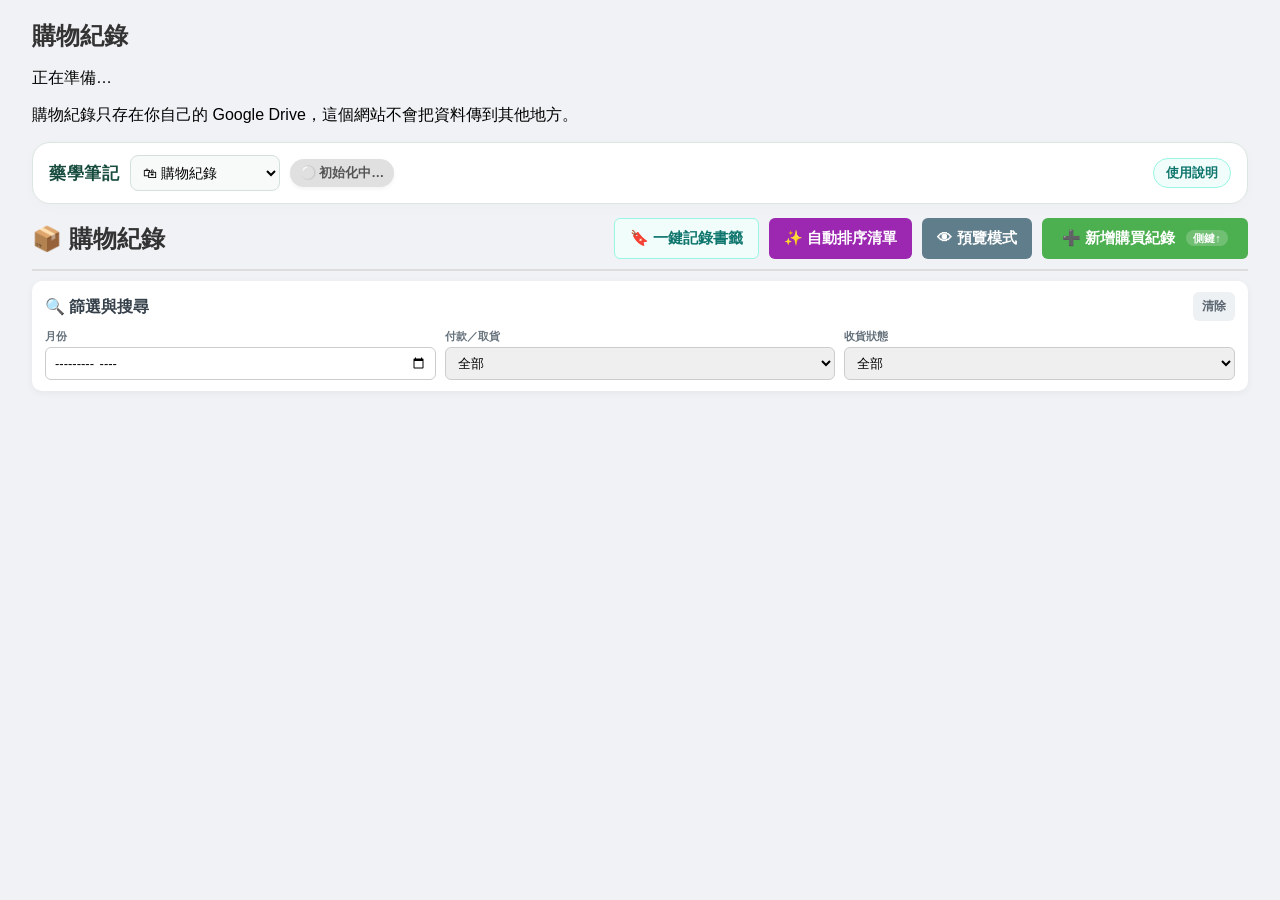
==== shopping.html @ 5e4217ab "Add 購物紀錄 (shopping records) to the site menu, 一鍵記錄 bookmark, notes/payment fields Co-Authored-By: Cl" ====
<!DOCTYPE html>
<html lang="zh-TW">
<head>
<meta charset="UTF-8">
<meta name="viewport" content="width=device-width, initial-scale=1">
<meta name="referrer" content="strict-origin-when-cross-origin">
<link rel="manifest" href="manifest.webmanifest">
<meta name="theme-color" content="#0f766e">
<link rel="icon" type="image/png" sizes="192x192" href="assets/icons/icon-192.png">
<link rel="apple-touch-icon" href="assets/icons/apple-touch-icon.png">
<meta name="apple-mobile-web-app-capable" content="yes">
<meta name="mobile-web-app-capable" content="yes">
<meta name="apple-mobile-web-app-title" content="藥學筆記">
<title>購物紀錄｜藥學筆記雲端</title>
<link rel="stylesheet" href="css/site.css?v=2026-11-27-pages-v29">
<link rel="stylesheet" href="css/shopping.css?v=2026-11-27-pages-v29">
</head>
<body>
<div id="site-gate" class="site-gate" role="dialog" aria-modal="true" aria-labelledby="site-gate-title">
  <div class="site-gate-card">
    <h1 id="site-gate-title">購物紀錄</h1>
    <p id="site-gate-text">正在準備…</p>
    <p id="site-gate-pending" class="site-gate-pending" hidden></p>
    <button id="site-gate-button" type="button" hidden>用 Google 登入</button>
    <p class="site-gate-note">購物紀錄只存在你自己的 Google Drive，這個網站不會把資料傳到其他地方。</p>
  </div>
</div>

<header class="shop-workspace">
  <label for="shop-book">藥學筆記</label>
  <select id="shop-book" aria-label="切換科目或購物紀錄"></select>
  <span id="syncStatus" class="sync-status" role="status">⚪ 初始化中…</span>
  <button type="button" id="shop-help" class="shop-pill">使用說明</button>
</header>

<div class="header-container">
  <h1>📦 購物紀錄</h1>
  <div class="header-actions">
    <button type="button" id="bookmarkBtn" class="btn-bookmark" title="在購物網站按一下就能記錄">🔖 一鍵記錄書籤</button>
    <button type="button" id="sortBtn" class="btn-sort">✨ 自動排序清單</button>
    <button type="button" id="previewModeBtn" class="btn-preview" aria-pressed="false">👁 預覽模式</button>
    <button type="button" id="navToAddBtn" class="btn-primary" title="快捷鍵：滑鼠側鍵上鍵">➕ 新增購買紀錄 <span class="button-shortcut">側鍵↑</span></button>
  </div>
</div>

<div id="shop-toast" class="shop-toast" role="status" hidden></div>

<div id="listView" class="view-section active">
  <div class="card filter-card">
    <div class="filter-heading">
      <h2>🔍 篩選與搜尋</h2>
      <button type="button" id="clearFiltersBtn" class="btn-filter-clear">清除</button>
    </div>
    <div class="filter-grid">
      <div class="form-group"><label for="filterMonth">月份</label><input type="month" id="filterMonth"></div>
      <div class="form-group">
        <label for="filterDelivery">付款／取貨</label>
        <select id="filterDelivery">
          <option value="all">全部</option><option value="補款">補款</option><option value="取貨付款">取貨付款</option><option value="純取貨">純取貨</option><option value="寄到家">寄到家</option><option value="集運倉">集運倉</option><option value="">待選擇</option>
        </select>
      </div>
      <div class="form-group">
        <label for="filterStatus">收貨狀態</label>
        <select id="filterStatus">
          <option value="all">全部</option><option value="active">未收貨</option><option value="completed">已收貨</option>
        </select>
      </div>
    </div>
  </div>
  <div id="itemList"></div>
</div>

<div id="formView" class="view-section">
  <div class="card">
    <h2 id="formTitle">➕ 新增購買紀錄</h2>
    <form id="addForm" autocomplete="off">
      <div class="form-group">
        <label>📸 商品圖片 (支援多圖貼上)：</label>
        <div class="image-paste-area">
          <div class="paste-hint">在這裡按 Ctrl+V 貼上截圖（可一次貼很多張）</div>
          <div id="imagePreviewContainer"><div class="preview-list" id="imagePreviewList"></div></div>
        </div>
      </div>
      <div class="form-group">
        <label for="itemUrl">購買連結：</label>
        <input type="url" id="itemUrl" inputmode="url">
      </div>
      <div class="form-group">
        <label for="itemName">東西名稱：</label>
        <input type="text" id="itemName" required>
      </div>
      <div class="form-group">
        <label>預計到貨月份：</label>
        <div class="month-entry-row">
          <div class="month-entry-part"><label for="itemYear">年份</label><input type="text" id="itemYear" inputmode="numeric" maxlength="4" spellcheck="false"></div>
          <div class="month-entry-part"><label for="itemMonthNumber">月份</label><input type="text" id="itemMonthNumber" inputmode="numeric" maxlength="2" spellcheck="false"></div>
        </div>
        <input type="hidden" id="itemMonth">
      </div>
      <div class="form-group">
        <label for="itemDelivery">取貨付款方式：</label>
        <div class="delivery-shortcuts"><kbd>1</kbd> 補款　 <kbd>2</kbd> 取貨付款　 <kbd>3</kbd> 純取貨　 <kbd>4</kbd> 寄到家　 <kbd>5</kbd> 集運倉</div>
        <select id="itemDelivery">
          <option value="" disabled>— 請選擇 —</option>
          <option value="補款">1｜🔴 補款</option><option value="取貨付款" selected>2｜🔴 取貨付款</option><option value="純取貨">3｜🟢 純取貨</option><option value="寄到家">4｜🟢 寄到家</option><option value="集運倉">5｜🟢 集運倉</option>
        </select>
      </div>
      <div class="form-group">
        <label for="itemAddress">📍 門市 / 地址：</label>
        <input type="text" id="itemAddress">
      </div>
      <div class="form-group">
        <label for="itemPrice">金額：</label>
        <div class="price-row">
          <input type="text" id="itemPrice" inputmode="decimal" spellcheck="false">
          <select id="itemCurrency" aria-label="幣別"><option value="TWD">台幣</option><option value="JPY">日幣</option><option value="CNY">人民幣</option></select>
        </div>
      </div>
      <div class="form-row-2">
        <div class="form-group">
          <label for="itemPaymentDate">補款日期：</label>
          <input type="date" id="itemPaymentDate">
        </div>
        <div class="form-group">
          <label for="itemBalance">尾款金額（和上面同幣別）：</label>
          <input type="text" id="itemBalance" inputmode="decimal" spellcheck="false">
        </div>
      </div>
      <div class="form-group">
        <label for="itemNote">備註：</label>
        <textarea id="itemNote" rows="3" placeholder="例如：什麼時候領貨、賣家說的事…（Ctrl+Enter 儲存）"></textarea>
      </div>
      <div class="form-actions">
        <button type="submit" id="submitBtn" class="btn-primary">儲存資料</button>
        <button type="button" id="cancelFormBtn" class="btn-secondary">🔙 取消</button>
      </div>
    </form>
  </div>
</div>

<div id="imageEditorModal" class="image-editor-modal" aria-hidden="true">
  <div class="image-editor-dialog" role="dialog" aria-modal="true" aria-labelledby="imageEditorTitle">
    <div class="image-editor-header">
      <h3 id="imageEditorTitle">調整圖片顯示位置</h3>
      <button type="button" id="editorCloseBtn" class="btn-modal-close" aria-label="關閉">×</button>
    </div>
    <div id="imageEditorFrame" class="image-editor-frame" title="按住並拖曳圖片">
      <img id="imageEditorImage" alt="待調整的商品圖片">
      <div class="editor-crosshair"></div>
    </div>
    <div class="zoom-row">
      <button type="button" id="zoomOutBtn" aria-label="縮小">−</button>
      <input type="range" id="imageZoomRange" min="0.35" max="3" step="0.01" value="1" aria-label="圖片縮放比例">
      <button type="button" id="zoomInBtn" aria-label="放大">＋</button>
      <span id="imageZoomValue" class="zoom-value">100%</span>
    </div>
    <div class="image-editor-actions">
      <button type="button" id="editorResetBtn" class="btn-editor-reset">↺ 恢復置中</button>
      <div class="editor-actions-right">
        <button type="button" id="editorCancelBtn" class="btn-editor-cancel">取消</button>
        <button type="button" id="editorApplyBtn" class="btn-editor-apply">套用調整</button>
      </div>
    </div>
  </div>
</div>

<div id="imageViewerModal" class="image-viewer-modal" aria-hidden="true">
  <button type="button" id="viewerCloseBtn" class="image-viewer-close" aria-label="關閉圖片">×</button>
  <div id="imageViewerLoading" class="image-viewer-loading" hidden>載入高清原圖中…</div>
  <img id="imageViewerImage" class="image-viewer-image" alt="原始高清商品圖片">
</div>

<div id="bookmarkDialog" class="shop-dialog" role="dialog" aria-modal="true" aria-labelledby="bookmarkTitle">
  <div class="shop-dialog-card">
    <div class="shop-dialog-head"><h3 id="bookmarkTitle">🔖 一鍵記錄書籤</h3><button type="button" class="btn-modal-close" data-close-dialog aria-label="關閉">×</button></div>
    <p>在購物網站的<b>訂單頁、歷史訂單或商品頁</b>按一下這個書籤，就會把商品記錄到這裡：名稱、金額、圖片和網址會自動填好。<b>就算讀不出商品，也一定會把網址存下來</b>，之後再自己補。</p>
    <ol class="bookmark-steps">
      <li>按 <kbd>Ctrl</kbd>+<kbd>Shift</kbd>+<kbd>B</kbd> 讓瀏覽器顯示「書籤列」（網址列下面那一排）。</li>
      <li>用滑鼠<b>按住</b>下面的綠色按鈕，拖到書籤列上再放開。</li>
      <li>完成！之後在購物網站按一下書籤列上的「🛍 記錄購物」。</li>
    </ol>
    <p class="bookmark-drag"><a id="bookmarkLink" class="bookmark-link" draggable="true">🛍 記錄購物</a></p>
    <p id="bookmarkError" class="bookmark-error"></p>
    <details class="bookmark-more">
      <summary>手機或拖不過去怎麼辦？</summary>
      <p>按「複製書籤網址」，在瀏覽器新增一個書籤，名稱打「記錄購物」，網址貼上剛剛複製的內容。手機 Chrome 要用時，在網址列打「記錄購物」再點那個書籤。</p>
      <button type="button" id="bookmarkCopy" class="shop-pill">複製書籤網址</button>
    </details>
  </div>
</div>

<div id="helpDialog" class="shop-dialog" role="dialog" aria-modal="true" aria-labelledby="helpTitle">
  <div class="shop-dialog-card">
    <div class="shop-dialog-head"><h3 id="helpTitle">購物紀錄使用說明</h3><button type="button" class="btn-modal-close" data-close-dialog aria-label="關閉">×</button></div>
    <p id="helpVersion" class="help-version"></p>
    <div id="helpBody">正在讀取…</div>
  </div>
</div>

<script src="js/config.js?v=2026-11-27-pages-v29"></script>
<script src="js/auth.js?v=2026-11-27-pages-v29"></script>
<script src="js/shopping.js?v=2026-11-27-pages-v29"></script>
</body>
</html>
---- css/shopping.css ----
/* 購物紀錄 page. Same look as the old 購物紀錄網站, with the notes site's top bar. */
body { font-family: 'Segoe UI', "Microsoft JhengHei", "PingFang TC", Tahoma, Geneva, Verdana, sans-serif; max-width: 95%; margin: 0 auto; padding: 20px; background-color: #f0f2f5; }
.site-gate-pending { margin: 4px 0 10px; padding: 8px 10px; border-radius: 10px; background: #f0fdfa; color: #0f766e; font-weight: 700; }
.site-gate-pending[hidden] { display: none; }

/* top bar shared with the notes (switch subject ⇄ 購物紀錄) */
.shop-workspace { display: flex; flex-wrap: wrap; align-items: center; gap: 10px; margin: 0 0 14px; padding: 12px 16px; background: #fff; color: #223640; border: 1px solid #dce6e1; border-radius: 18px; box-shadow: 0 3px 16px #24493a05; font-size: 14px; }
.shop-workspace > label { font-weight: 700; font-size: 17px; letter-spacing: .04em; color: #164b3d; }
.shop-workspace select { font: inherit; padding: 8px; max-width: 100%; background: #f7faf8; border: 1px solid #d4e1da; border-radius: 8px; }
.shop-pill { padding: 5px 12px; border: 1px solid #99f6e4; border-radius: 999px; background: #f0fdfa; color: #0f766e; font: inherit; font-size: 13px; font-weight: 700; cursor: pointer; white-space: nowrap; }
.shop-pill:hover { background: #ccfbf1; }
#shop-help { margin-left: auto; }

.header-container { display: flex; justify-content: space-between; align-items: center; margin-bottom: 10px; padding-bottom: 10px; border-bottom: 2px solid #ddd; flex-wrap: wrap; gap: 10px; }
h1 { color: #333; margin: 0; font-size: 24px; display: flex; align-items: center; gap: 10px; }
.sync-status { font-size: 13px; padding: 5px 10px; border-radius: 20px; font-weight: bold; background-color: #e0e0e0; color: #555; display: inline-flex; align-items: center; gap: 5px; box-shadow: 0 2px 4px rgba(0,0,0,0.05); transition: all 0.3s; }
.sync-status.synced { background-color: #e8f5e9; color: #2e7d32; }
.sync-status.syncing { background-color: #fff3e0; color: #ef6c00; animation: pulse 1.5s infinite; }
.sync-status.error { background-color: #ffebee; color: #c62828; }
@keyframes pulse { 0% { opacity: 0.6; } 50% { opacity: 1; } 100% { opacity: 0.6; } }
.header-actions { display: flex; gap: 10px; flex-wrap: wrap; }
body.form-open .header-actions { display: none; }
.button-shortcut { margin-left: 7px; padding: 2px 7px; border-radius: 999px; background: rgba(255,255,255,.2); font-size: 11px; font-weight: 800; letter-spacing: .2px; vertical-align: 1px; }
.delivery-shortcuts kbd, .bookmark-steps kbd { display: inline-block; min-width: 22px; padding: 1px 6px; border: 1px solid #c8d0d7; border-bottom-width: 2px; border-radius: 5px; background: white; color: #34434f; font: 800 11px/1.45 inherit; text-align: center; box-shadow: 0 1px 0 rgba(0,0,0,.05); }
.delivery-shortcuts { margin: 6px 0 8px; padding: 8px 10px; border-radius: 7px; background: #fff8e8; color: #6d5423; font-size: 12px; line-height: 1.75; }
.quick-flow-active { box-shadow: 0 0 0 3px rgba(33,150,243,.14); border-color: #5a9dd6 !important; }
.view-section { display: none; }
.view-section.active { display: block; }
.card { background: white; padding: 20px; border-radius: 10px; box-shadow: 0 2px 8px rgba(0,0,0,0.05); margin-bottom: 20px; }
button { border: none; border-radius: 6px; cursor: pointer; font-size: 15px; font-weight: bold; transition: all 0.2s; font-family: inherit; }
.btn-primary { background-color: #4CAF50; color: white; padding: 10px 20px; }
.btn-secondary { background-color: #6c757d; color: white; padding: 10px 20px; }
.btn-sort { background-color: #9C27B0; color: white; padding: 10px 15px; }
.btn-preview { background-color: #607d8b; color: white; padding: 10px 15px; }
.btn-preview.is-active { background-color: #37474f; }
.btn-bookmark { background-color: #f0fdfa; color: #0f766e; padding: 10px 15px; border: 1px solid #99f6e4; }
.btn-bookmark:hover { background-color: #ccfbf1; }
.empty-state { grid-column: 1 / -1; padding: 40px 10px; text-align: center; color: #7a858f; }

.filter-card { padding: 11px 13px; margin-bottom: 14px; }
.filter-heading { display: flex; align-items: center; justify-content: space-between; gap: 10px; margin-bottom: 8px; }
.filter-heading h2 { margin: 0; font-size: 16px; line-height: 1.2; color: #35404a; }
.filter-grid { display: grid; grid-template-columns: repeat(3, minmax(135px, 1fr)); gap: 9px; align-items: end; }
.filter-card .form-group { margin: 0; }
.filter-card .form-group label { margin-bottom: 3px; font-size: 11px; color: #66727c; }
.filter-card .form-group input, .filter-card .form-group select { padding: 7px 8px; border-radius: 6px; font-size: 13px; }
.btn-filter-clear { flex: 0 0 auto; padding: 6px 9px; background: #eef1f4; color: #5b6670; font-size: 12px; }
.btn-filter-clear:hover { background: #e0e5e9; }
@media (max-width: 760px) { .filter-grid { grid-template-columns: 1fr 1fr; } .filter-grid .form-group:last-child { grid-column: 1 / -1; } }
@media (max-width: 460px) { .filter-grid { grid-template-columns: 1fr; } .filter-grid .form-group:last-child { grid-column: auto; } }

body.form-open { padding-top: 8px; }
#formView .card { padding: 10px 18px 18px; margin-top: 0; }
#formView #formTitle { margin: 4px 0 10px; font-size: 17px; color: #35404a; }
body.preview-mode .item-card { cursor: default; }
body.preview-mode .card-actions, body.preview-mode .btn-sort, body.preview-mode #navToAddBtn, body.preview-mode .btn-bookmark { display: none !important; }

.btn-complete, .btn-uncomplete { display: inline; min-height: 0; padding: 2px 0; border: 0; border-radius: 0; background: transparent; box-shadow: none; font-size: 13px; line-height: 1.25; white-space: nowrap; }
.btn-complete { color: #397052; }
.btn-uncomplete { color: #68737d; }
.btn-complete:hover, .btn-uncomplete:hover { background: transparent; text-decoration: underline; }
.btn-complete:focus-visible, .btn-uncomplete:focus-visible { outline: 2px solid currentColor; outline-offset: 3px; }

.form-group { margin-bottom: 15px; }
.form-group label { display: block; margin-bottom: 5px; font-weight: bold; color: #555; }
.form-group input, .form-group select, .form-group textarea { width: 100%; padding: 10px; box-sizing: border-box; border: 1px solid #ccc; border-radius: 6px; font-size: 14px; font-family: inherit; }
.form-group textarea { resize: vertical; line-height: 1.6; }
.form-row-2 { display: grid; grid-template-columns: 1fr 1fr; gap: 10px; }
@media (max-width: 520px) { .form-row-2 { grid-template-columns: 1fr; gap: 0; } }
.price-row { display: grid; grid-template-columns: minmax(0, 1fr) 110px; gap: 8px; }
.form-actions { display: flex; gap: 10px; flex-wrap: wrap; }
.month-entry-row { display: grid; grid-template-columns: minmax(0, 1fr) minmax(0, 1fr); gap: 10px; }
.month-entry-part label { margin-bottom: 4px; font-size: 12px; font-weight: 700; color: #697680; }
.image-paste-area { border: 2px dashed #2196F3; background-color: #e3f2fd; border-radius: 8px; padding: 12px 15px; text-align: center; margin-bottom: 10px; }
.paste-hint { color: #49708f; font-size: 13px; }
#imagePreviewContainer { display: none; margin-top: 8px; }
.preview-list { display: flex; gap: 12px; overflow-x: auto; padding: 4px 3px 12px; align-items: stretch; }
.preview-item { position: relative; flex: 0 0 184px; padding: 7px; border-radius: 9px; background: white; border: 1px solid #c9d9e7; box-shadow: 0 2px 5px rgba(0,0,0,0.06); cursor: grab; user-select: none; transition: opacity .2s, background .2s, border-color .2s; }
.preview-item:active { cursor: grabbing; }
.preview-item.dragging { opacity: 0.42; }
.preview-item.drag-over { border: 2px dashed #356859; transform: translateY(-2px); }
.preview-item.is-hidden { background: #f5f6f7; border-style: dashed; border-color: #b8c0c7; opacity: .72; }
.preview-thumb-window { width: 170px; height: 110px; overflow: hidden; border-radius: 7px; background: #eef1f4; position: relative; cursor: zoom-in; }
.preview-item.is-hidden .preview-thumb-window::after { content: '不顯示於商品卡片'; position: absolute; inset: auto 6px 6px; z-index: 3; padding: 4px 6px; border-radius: 5px; background: rgba(48,55,61,.78); color: white; font-size: 11px; font-weight: 800; text-align: center; }
.preview-thumb-window img { width: 100%; height: 100%; object-fit: contain; display: block; object-position: var(--image-x, 50%) var(--image-y, 50%); transform: scale(var(--image-zoom, 1)); transform-origin: var(--image-x, 50%) var(--image-y, 50%); pointer-events: none; }
.preview-number { position: absolute; left: 6px; top: 6px; z-index: 2; padding: 2px 7px; border-radius: 12px; background: rgba(0,0,0,0.68); color: white; font-size: 11px; font-weight: 800; }
.preview-item-actions { display: grid; grid-template-columns: 1fr 1fr; gap: 5px; margin-top: 7px; }
.btn-image-visibility { grid-column: 1 / -1; padding: 7px 8px; font-size: 12px; border-radius: 6px; }
.btn-image-visibility.is-visible { color: #2f6650; background: #e4f2eb; }
.btn-image-visibility.is-hidden { color: #626d76; background: #e9ecef; }
.btn-image-adjust, .btn-image-download { padding: 6px 7px; font-size: 12px; border-radius: 6px; }
.btn-image-adjust { color: #245b84; background: #e3f2fd; }
.btn-image-download { color: #356859; background: #e8f3ee; }
.btn-remove-img { position: absolute; top: -7px; right: -7px; z-index: 4; background: #f44336; color: white; border: 2px solid white; border-radius: 50%; width: 25px; height: 25px; padding: 0; font-size: 12px; cursor: pointer; font-weight: bold; }

.image-viewer-modal { position: fixed; inset: 0; z-index: 10020; display: none; align-items: center; justify-content: center; padding: 18px; background: rgba(10, 15, 20, 0.9); }
.image-viewer-modal.open { display: flex; }
.image-viewer-image { display: block; max-width: 96vw; max-height: 92vh; width: auto; height: auto; object-fit: contain; border-radius: 6px; box-shadow: 0 12px 38px rgba(0,0,0,.42); background: white; }
.image-viewer-loading { position: absolute; left: 50%; top: 50%; transform: translate(-50%, -50%); color: white; font-size: 15px; font-weight: 800; padding: 9px 13px; border-radius: 8px; background: rgba(0,0,0,.55); }
.image-viewer-loading[hidden] { display: none; }
.image-viewer-close { position: fixed; top: 16px; right: 18px; z-index: 10021; width: 42px; height: 42px; padding: 0; border-radius: 50%; background: rgba(255,255,255,.92); color: #263238; font-size: 28px; line-height: 1; box-shadow: 0 3px 12px rgba(0,0,0,.25); }
body.modal-open { overflow: hidden; }
.image-editor-modal { position: fixed; inset: 0; z-index: 9999; display: none; align-items: center; justify-content: center; padding: 18px; background: rgba(20, 28, 36, 0.68); }
.image-editor-modal.open { display: flex; }
.image-editor-dialog { width: min(680px, 96vw); max-height: 94vh; overflow-y: auto; background: white; border-radius: 14px; box-shadow: 0 20px 60px rgba(0,0,0,0.28); padding: 18px; box-sizing: border-box; }
.image-editor-header { display: flex; justify-content: space-between; align-items: center; gap: 12px; margin-bottom: 12px; }
.image-editor-header h3 { margin: 0; color: #29323a; font-size: 20px; }
.btn-modal-close { width: 34px; height: 34px; border-radius: 50%; padding: 0; background: #eef1f4; color: #4f5962; font-size: 20px; flex: 0 0 auto; }
.image-editor-frame { position: relative; width: 100%; aspect-ratio: 16 / 9; overflow: hidden; border-radius: 10px; background: #e7eaed; cursor: grab; touch-action: none; box-shadow: inset 0 0 0 1px #ccd2d8; }
.image-editor-frame.dragging { cursor: grabbing; }
.image-editor-frame img { width: 100%; height: 100%; object-fit: contain; display: block; object-position: var(--image-x, 50%) var(--image-y, 50%); transform: scale(var(--image-zoom, 1)); transform-origin: var(--image-x, 50%) var(--image-y, 50%); pointer-events: none; user-select: none; }
.editor-crosshair { position: absolute; inset: 0; pointer-events: none; background: linear-gradient(to right, transparent calc(50% - .5px), rgba(255,255,255,.48) 50%, transparent calc(50% + .5px)), linear-gradient(to bottom, transparent calc(50% - .5px), rgba(255,255,255,.48) 50%, transparent calc(50% + .5px)); opacity: .45; }
.zoom-row { display: grid; grid-template-columns: 38px minmax(120px, 1fr) 38px 58px; gap: 8px; align-items: center; margin-top: 12px; }
.zoom-row button { height: 36px; padding: 0; background: #eef1f4; color: #35424d; font-size: 20px; }
.zoom-row input[type='range'] { width: 100%; }
.zoom-value { text-align: right; color: #53606c; font-size: 13px; font-weight: 800; }
.image-editor-actions { display: flex; justify-content: space-between; gap: 9px; flex-wrap: wrap; margin-top: 16px; }
.editor-actions-right { display: flex; gap: 9px; }
.btn-editor-reset { padding: 9px 13px; color: #56626e; background: #eef1f4; }
.btn-editor-cancel { padding: 9px 13px; color: #4f5962; background: #e6eaee; }
.btn-editor-apply { padding: 9px 16px; color: white; background: #356859; }
@media (max-width: 520px) {
    .image-editor-dialog { padding: 13px; }
    .zoom-row { grid-template-columns: 36px 1fr 36px; }
    .zoom-value { grid-column: 1 / -1; text-align: center; }
    .image-editor-actions, .editor-actions-right { width: 100%; }
    .editor-actions-right button { flex: 1; }
}

#itemList { display: grid; grid-template-columns: repeat(6, 1fr); gap: 15px; }
@media (max-width: 1400px) { #itemList { grid-template-columns: repeat(4, 1fr); } }
@media (max-width: 1000px) { #itemList { grid-template-columns: repeat(3, 1fr); } }
@media (max-width: 768px) { #itemList { grid-template-columns: repeat(2, 1fr); } }
@media (max-width: 480px) { #itemList { grid-template-columns: repeat(1, 1fr); } body { padding: 12px; } }
.month-header { grid-column: 1 / -1; display: flex; justify-content: space-between; align-items: baseline; gap: 12px; color: #333b44; background: transparent; padding: 12px 3px 8px; border-bottom: 1px solid #d9dde2; font-size: 18px; font-weight: 850; margin-top: 14px; margin-bottom: 5px; }
.month-header small { font-size: 12px; font-weight: normal; }
.month-header.pinned { color: #785225; border-bottom-color: #e7cfab; }
.month-header.archive { color: #66707a; }
.item-card { background: white; border-radius: 12px; box-shadow: 0 4px 10px rgba(0,0,0,0.08); overflow: hidden; display: flex; flex-direction: column; position: relative; cursor: default; transition: box-shadow 0.2s, opacity 0.2s, transform 0.2s; height: 100%; }
.item-card.just-updated { animation: justUpdated 1.5s ease; }
@keyframes justUpdated { 0%, 100% { box-shadow: 0 4px 10px rgba(0,0,0,0.08); } 35% { box-shadow: 0 0 0 3px rgba(76, 175, 80, 0.28), 0 7px 18px rgba(0,0,0,0.12); } }
.item-card.right-dragging { opacity: 0.72; box-shadow: 0 0 0 3px rgba(57, 112, 82, 0.24), 0 8px 20px rgba(0,0,0,0.14); }
.item-card.right-drag-over { box-shadow: inset 0 0 0 3px rgba(57, 112, 82, 0.6), 0 6px 16px rgba(0,0,0,0.12); transform: translateY(-2px); }
body.right-drag-active, body.right-drag-active * { cursor: grabbing !important; user-select: none !important; }
.item-card.is-completed { opacity: 0.65; filter: grayscale(0.3); border: 1px solid #ddd; }
.item-card.is-completed:hover { opacity: 1; filter: grayscale(0); }
.image-gallery-container { position: relative; width: 100%; aspect-ratio: 3 / 2; background-color: #fff; overflow: hidden; flex: 0 0 auto; }
.image-gallery { width: 100%; height: 100%; gap: 0; overflow: hidden; background: #fff; }
.gallery-frame { position: relative; min-width: 0; min-height: 0; overflow: hidden; background: #fff; }
.image-gallery.gallery-1 { display: grid; grid-template-columns: 1fr; grid-template-rows: 1fr; }
.image-gallery.gallery-2 { display: grid; grid-template-columns: repeat(2, minmax(0, 1fr)); grid-template-rows: 1fr; }
.image-gallery.gallery-3 { display: grid; grid-template-columns: minmax(0, 3fr) minmax(0, 2fr); grid-template-rows: repeat(2, minmax(0, 1fr)); }
.image-gallery.gallery-3 .gallery-frame:nth-child(1) { grid-column: 1; grid-row: 1 / 3; }
.image-gallery.gallery-3 .gallery-frame:nth-child(2) { grid-column: 2; grid-row: 1; }
.image-gallery.gallery-3 .gallery-frame:nth-child(3) { grid-column: 2; grid-row: 2; }
.image-gallery.gallery-4 { display: grid; grid-template-columns: repeat(2, minmax(0, 1fr)); grid-template-rows: repeat(2, minmax(0, 1fr)); }
.image-gallery.gallery-more { display: flex; overflow-x: auto; scroll-snap-type: x mandatory; scrollbar-width: none; }
.image-gallery.gallery-more::-webkit-scrollbar { display: none; }
.image-gallery.gallery-more .gallery-frame { flex: 0 0 calc(50% - 1px); width: calc(50% - 1px); height: 100%; scroll-snap-align: start; }
.gallery-frame img { width: 100%; height: 100%; object-fit: contain; display: block; object-position: var(--image-x, 50%) var(--image-y, 50%); transform: scale(var(--image-zoom, 1)); transform-origin: var(--image-x, 50%) var(--image-y, 50%); }
.item-details { padding: 12px; flex-grow: 1; display: flex; flex-direction: column; }
.item-title { font-size: 16px; font-weight: 900; color: #222; margin: 0 0 10px 0; line-height: 1.35; height: 5.4em; display: -webkit-box; -webkit-line-clamp: 4; -webkit-box-orient: vertical; overflow: hidden; overflow-wrap: anywhere; }
.delivery-badge { display: block; text-align: center; padding: 8px; border-radius: 6px; font-size: 16px; font-weight: 900; color: white; margin: 5px 0 0 0; }
.bg-balance { background-color: #D32F2F; } .bg-pickup-pay { background-color: #F57C00; } .bg-pickup-only { background-color: #388E3C; } .bg-home { background-color: #4CAF50; } .bg-warehouse { background-color: #00897B; } .bg-unknown { background-color: #9e9e9e; font-size: 14px; }
.item-info-stack { margin-top: 12px; display: flex; flex-direction: column; gap: 8px; }
.address-badge { font-size: 13px; font-weight: bold; color: #0d47a1; background-color: #e3f2fd; padding: 6px 8px; border-radius: 6px; margin: 0; white-space: nowrap; overflow: hidden; text-overflow: ellipsis; }
.item-meta { color: #555; font-size: 13px; margin: 0; font-weight: 500; white-space: nowrap; overflow: hidden; text-overflow: ellipsis; }
.item-payment { color: #8a4b0f; }
.item-note { margin: 0; color: #5b6670; font-size: 12.5px; line-height: 1.45; display: -webkit-box; -webkit-line-clamp: 2; -webkit-box-orient: vertical; overflow: hidden; overflow-wrap: anywhere; white-space: pre-line; }
.item-link { display: block; margin: 0; color: #2196F3; text-decoration: none; font-size: 13px; font-weight: bold; white-space: nowrap; overflow: hidden; text-overflow: ellipsis; }
.item-link:hover { text-decoration: underline; color: #0b7dda; }
.no-link { color: #aaa; font-size: 13px; margin: 0; white-space: nowrap; overflow: hidden; text-overflow: ellipsis; }
.card-actions { display: flex; justify-content: space-between; align-items: center; padding: 10px 12px; background-color: white; border-top: 1px solid #eee; }
.action-group-right { display: flex; gap: 10px; }
.btn-delete { background-color: transparent; color: #666; font-weight: 900; font-size: 13px; padding: 2px; }
.btn-delete:hover { color: #f44336; text-decoration: underline; }

/* message after the bookmark sent something */
.shop-toast { position: fixed; left: 50%; bottom: 24px; transform: translateX(-50%); z-index: 10030; max-width: min(640px, calc(100vw - 32px)); padding: 11px 16px; border-radius: 12px; background: #134e4a; color: #fff; box-shadow: 0 10px 28px rgba(0,0,0,.25); font-size: 14px; line-height: 1.5; }
.shop-toast[hidden] { display: none; }

/* dialogs: bookmark and help */
.shop-dialog { position: fixed; inset: 0; z-index: 10010; display: none; align-items: center; justify-content: center; padding: 18px; background: rgba(20, 28, 36, .55); }
.shop-dialog.open { display: flex; }
.shop-dialog-card { width: min(560px, 96vw); max-height: 92vh; overflow-y: auto; box-sizing: border-box; padding: 18px 20px; border-radius: 16px; background: #fff; color: #2c3a40; box-shadow: 0 20px 60px rgba(0,0,0,.28); line-height: 1.7; font-size: 14.5px; }
.shop-dialog-head { display: flex; justify-content: space-between; align-items: center; gap: 10px; }
.shop-dialog-head h3 { margin: 0; color: #0f766e; font-size: 19px; }
.bookmark-steps { padding-left: 22px; }
.bookmark-drag { text-align: center; margin: 14px 0; }
.bookmark-link { display: inline-block; padding: 10px 22px; border-radius: 999px; background: #0f766e; color: #fff; font-weight: 800; font-size: 16px; text-decoration: none; cursor: grab; box-shadow: 0 4px 14px rgba(15,118,110,.3); }
.bookmark-error { color: #c62828; margin: 0; }
.bookmark-more summary { cursor: pointer; color: #526b73; }
.help-version { margin: 4px 0 8px; color: #658078; font-size: 13px; }
.help-table { width: 100%; border-collapse: collapse; font-size: 13.5px; }
.help-table th, .help-table td { padding: 7px 8px; border-bottom: 1px solid #edf2f0; text-align: left; vertical-align: top; }
.help-table th { width: 32%; color: #164b3d; white-space: nowrap; }
.help-faq { margin-top: 8px; padding: 8px 10px; border-radius: 10px; background: #f7faf8; }
.help-faq summary { cursor: pointer; font-weight: 700; color: #164b3d; }
.help-faq p { margin: 6px 0 0; }
.help-more { color: #658078; font-size: 13px; }
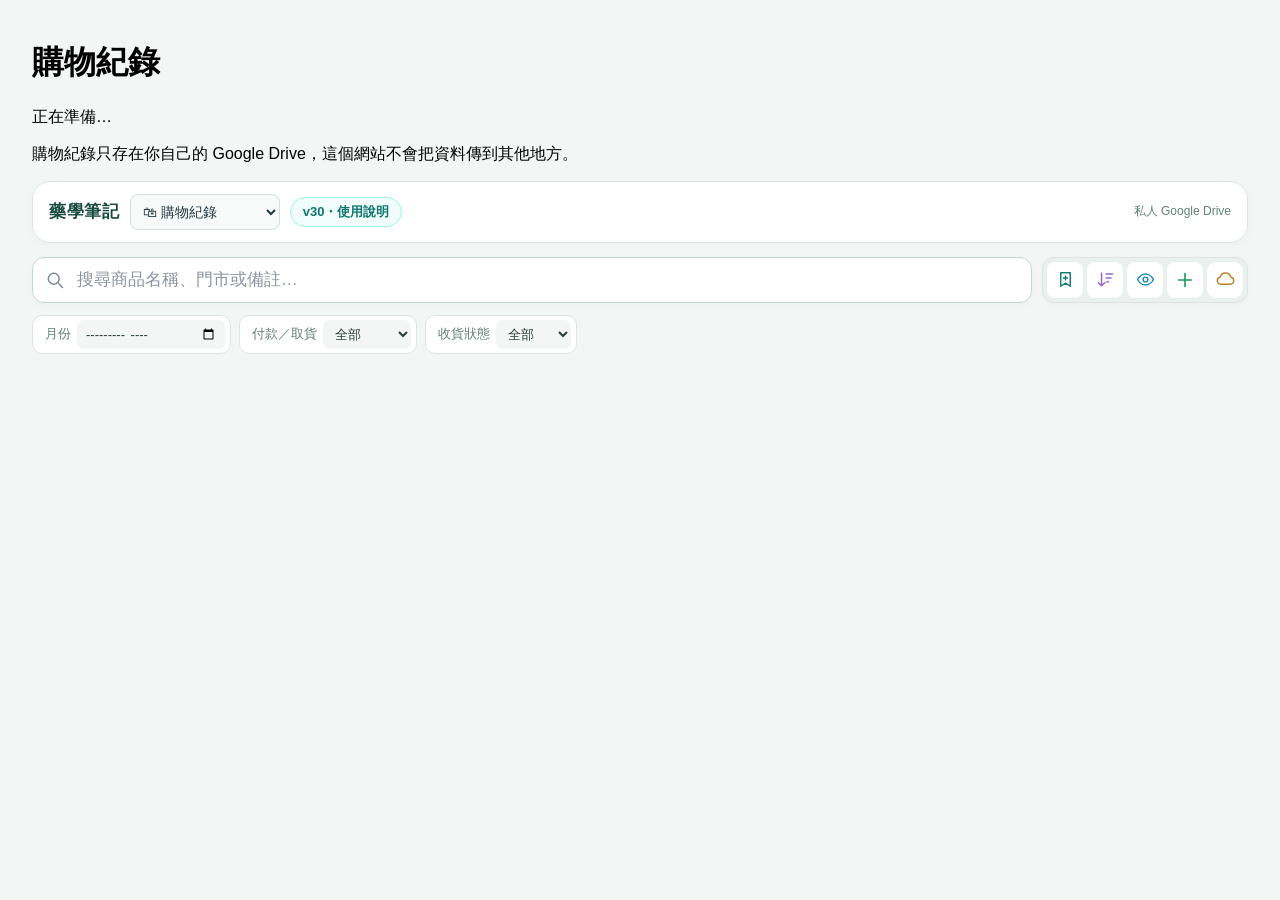
==== commit 09ae9355: "購物紀錄: notes-style top bar (search, icon toolbar, slim filters) Co-Authored-By: Claude Opus 5.5 <nore" ====
--- a/shopping.html
+++ b/shopping.html
@@ -12,8 +12,8 @@
 <meta name="mobile-web-app-capable" content="yes">
 <meta name="apple-mobile-web-app-title" content="藥學筆記">
 <title>購物紀錄｜藥學筆記雲端</title>
-<link rel="stylesheet" href="css/site.css?v=2026-11-27-pages-v29">
-<link rel="stylesheet" href="css/shopping.css?v=2026-11-27-pages-v29">
+<link rel="stylesheet" href="css/site.css?v=2026-11-27-pages-v30">
+<link rel="stylesheet" href="css/shopping.css?v=2026-11-27-pages-v30">
 </head>
 <body>
 <div id="site-gate" class="site-gate" role="dialog" aria-modal="true" aria-labelledby="site-gate-title">
@@ -29,44 +29,42 @@
 <header class="shop-workspace">
   <label for="shop-book">藥學筆記</label>
   <select id="shop-book" aria-label="切換科目或購物紀錄"></select>
-  <span id="syncStatus" class="sync-status" role="status">⚪ 初始化中…</span>
-  <button type="button" id="shop-help" class="shop-pill">使用說明</button>
+  <button type="button" id="shop-help" class="shop-pill" title="版本、功能與快捷鍵、Q&amp;A">使用說明</button>
+  <span class="shop-private">私人 Google Drive</span>
 </header>
 
-<div class="header-container">
-  <h1>📦 購物紀錄</h1>
-  <div class="header-actions">
-    <button type="button" id="bookmarkBtn" class="btn-bookmark" title="在購物網站按一下就能記錄">🔖 一鍵記錄書籤</button>
-    <button type="button" id="sortBtn" class="btn-sort">✨ 自動排序清單</button>
-    <button type="button" id="previewModeBtn" class="btn-preview" aria-pressed="false">👁 預覽模式</button>
-    <button type="button" id="navToAddBtn" class="btn-primary" title="快捷鍵：滑鼠側鍵上鍵">➕ 新增購買紀錄 <span class="button-shortcut">側鍵↑</span></button>
-  </div>
+<div class="shop-topbar">
+  <div class="shop-search">
+    <svg viewBox="0 0 24 24" fill="none" stroke="currentColor" stroke-width="1.8" stroke-linecap="round" stroke-linejoin="round" aria-hidden="true" focusable="false"><circle cx="10.5" cy="10.5" r="6.5"/><path d="m16 16 5 5"/></svg>
+    <input type="search" id="searchInput" placeholder="搜尋商品名稱、門市或備註…" aria-label="搜尋商品名稱、門市、網址或備註" autocomplete="off" spellcheck="false">
+  </div>
+  <div class="shop-toolbar" role="group" aria-label="購物紀錄功能">
+    <button type="button" id="bookmarkBtn" class="shop-tool" data-tool-short="書籤" data-tool-label="一鍵記錄書籤" data-tool-detail="在購物網站按一下就能記錄" aria-label="一鍵記錄書籤"><svg viewBox="0 0 24 24" fill="none" stroke="currentColor" stroke-width="1.8" stroke-linecap="round" stroke-linejoin="round" aria-hidden="true" focusable="false"><path d="M6 3.5h12v17l-6-4-6 4v-17Z"/><path d="M12 7.5v5M9.5 10h5"/></svg></button>
+    <button type="button" id="sortBtn" class="shop-tool" data-tool-short="排序" data-tool-label="自動排序清單" data-tool-detail="依到貨月份和付款方式排好" aria-label="自動排序清單"><svg viewBox="0 0 24 24" fill="none" stroke="currentColor" stroke-width="1.8" stroke-linecap="round" stroke-linejoin="round" aria-hidden="true" focusable="false"><path d="M3 16l4 4 4-4M7 20V4M13 5h8M13 10h6M13 15h3"/></svg></button>
+    <button type="button" id="previewModeBtn" class="shop-tool" data-tool-short="預覽" data-tool-label="預覽模式" data-tool-detail="只看不改，隱藏卡片上的操作" aria-label="預覽模式" aria-pressed="false"><svg viewBox="0 0 24 24" fill="none" stroke="currentColor" stroke-width="1.8" stroke-linecap="round" stroke-linejoin="round" aria-hidden="true" focusable="false"><path d="M2 12s3.5-7 10-7 10 7 10 7-3.5 7-10 7S2 12 2 12Z"/><circle cx="12" cy="12" r="3"/></svg></button>
+    <button type="button" id="navToAddBtn" class="shop-tool" data-tool-short="新增" data-tool-label="新增購買紀錄" data-tool-detail="快捷鍵：滑鼠側鍵上鍵" aria-label="新增購買紀錄"><svg viewBox="0 0 24 24" fill="none" stroke="currentColor" stroke-width="1.8" stroke-linecap="round" stroke-linejoin="round" aria-hidden="true" focusable="false"><path d="M12 5v14M5 12h14"/></svg></button>
+    <button type="button" id="syncStatus" class="shop-tool" data-tool-short="同步" data-tool-label="雲端同步" data-tool-detail="初始化中…" data-sync-state="syncing" aria-label="雲端同步"><svg viewBox="0 0 24 24" fill="none" stroke="currentColor" stroke-width="1.8" stroke-linecap="round" stroke-linejoin="round" aria-hidden="true" focusable="false"><path d="M6 18a4.5 4.5 0 0 1-.8-8.9 7 7 0 0 1 13.6 0A4.5 4.5 0 0 1 18 18H6Z"/></svg><span id="syncText" class="sr-only" role="status" aria-live="polite">⚪ 初始化中…</span></button>
+  </div>
+</div>
+
+<div class="shop-filters" role="group" aria-label="篩選">
+  <label class="shop-filter"><span>月份</span><input type="month" id="filterMonth"></label>
+  <label class="shop-filter"><span>付款／取貨</span>
+    <select id="filterDelivery">
+      <option value="all">全部</option><option value="補款">補款</option><option value="取貨付款">取貨付款</option><option value="純取貨">純取貨</option><option value="寄到家">寄到家</option><option value="集運倉">集運倉</option><option value="">待選擇</option>
+    </select>
+  </label>
+  <label class="shop-filter"><span>收貨狀態</span>
+    <select id="filterStatus">
+      <option value="all">全部</option><option value="active">未收貨</option><option value="completed">已收貨</option>
+    </select>
+  </label>
+  <button type="button" id="clearFiltersBtn" class="shop-filter-clear" hidden>× 清除篩選</button>
 </div>
 
 <div id="shop-toast" class="shop-toast" role="status" hidden></div>
 
 <div id="listView" class="view-section active">
-  <div class="card filter-card">
-    <div class="filter-heading">
-      <h2>🔍 篩選與搜尋</h2>
-      <button type="button" id="clearFiltersBtn" class="btn-filter-clear">清除</button>
-    </div>
-    <div class="filter-grid">
-      <div class="form-group"><label for="filterMonth">月份</label><input type="month" id="filterMonth"></div>
-      <div class="form-group">
-        <label for="filterDelivery">付款／取貨</label>
-        <select id="filterDelivery">
-          <option value="all">全部</option><option value="補款">補款</option><option value="取貨付款">取貨付款</option><option value="純取貨">純取貨</option><option value="寄到家">寄到家</option><option value="集運倉">集運倉</option><option value="">待選擇</option>
-        </select>
-      </div>
-      <div class="form-group">
-        <label for="filterStatus">收貨狀態</label>
-        <select id="filterStatus">
-          <option value="all">全部</option><option value="active">未收貨</option><option value="completed">已收貨</option>
-        </select>
-      </div>
-    </div>
-  </div>
   <div id="itemList"></div>
 </div>
 
@@ -197,8 +195,8 @@
   </div>
 </div>
 
-<script src="js/config.js?v=2026-11-27-pages-v29"></script>
-<script src="js/auth.js?v=2026-11-27-pages-v29"></script>
-<script src="js/shopping.js?v=2026-11-27-pages-v29"></script>
+<script src="js/config.js?v=2026-11-27-pages-v30"></script>
+<script src="js/auth.js?v=2026-11-27-pages-v30"></script>
+<script src="js/shopping.js?v=2026-11-27-pages-v30"></script>
 </body>
 </html>
--- a/css/shopping.css
+++ b/css/shopping.css
@@ -1,60 +1,84 @@
 /* 購物紀錄 page. Same look as the old 購物紀錄網站, with the notes site's top bar. */
-body { font-family: 'Segoe UI', "Microsoft JhengHei", "PingFang TC", Tahoma, Geneva, Verdana, sans-serif; max-width: 95%; margin: 0 auto; padding: 20px; background-color: #f0f2f5; }
+body { font-family: 'Segoe UI', "Microsoft JhengHei", "PingFang TC", Tahoma, Geneva, Verdana, sans-serif; max-width: 95%; margin: 0 auto; padding: 20px; background-color: #f3f6f5; }
 .site-gate-pending { margin: 4px 0 10px; padding: 8px 10px; border-radius: 10px; background: #f0fdfa; color: #0f766e; font-weight: 700; }
 .site-gate-pending[hidden] { display: none; }
 
-/* top bar shared with the notes (switch subject ⇄ 購物紀錄) */
-.shop-workspace { display: flex; flex-wrap: wrap; align-items: center; gap: 10px; margin: 0 0 14px; padding: 12px 16px; background: #fff; color: #223640; border: 1px solid #dce6e1; border-radius: 18px; box-shadow: 0 3px 16px #24493a05; font-size: 14px; }
+/* ---------- top: same look as the notes page ---------- */
+.shop-workspace, .shop-topbar, .shop-filters { font-family: "Helvetica Neue", Helvetica, Arial, "PingFang TC", "微軟正黑體", sans-serif; }
+.shop-workspace { display: flex; flex-wrap: wrap; align-items: center; gap: 10px; margin: 0 0 4px; padding: 12px 16px; background: #fff; color: #223640; border: 1px solid #dce6e1; border-radius: 18px; box-shadow: 0 3px 16px #24493a05; font-size: 14px; }
 .shop-workspace > label { font-weight: 700; font-size: 17px; letter-spacing: .04em; color: #164b3d; }
-.shop-workspace select { font: inherit; padding: 8px; max-width: 100%; background: #f7faf8; border: 1px solid #d4e1da; border-radius: 8px; }
+.shop-workspace select { font: inherit; padding: 8px; max-width: 100%; background: #f7faf8; border: 1px solid #d4e1da; border-radius: 8px; color: #223640; }
 .shop-pill { padding: 5px 12px; border: 1px solid #99f6e4; border-radius: 999px; background: #f0fdfa; color: #0f766e; font: inherit; font-size: 13px; font-weight: 700; cursor: pointer; white-space: nowrap; }
 .shop-pill:hover { background: #ccfbf1; }
-#shop-help { margin-left: auto; }
-
-.header-container { display: flex; justify-content: space-between; align-items: center; margin-bottom: 10px; padding-bottom: 10px; border-bottom: 2px solid #ddd; flex-wrap: wrap; gap: 10px; }
-h1 { color: #333; margin: 0; font-size: 24px; display: flex; align-items: center; gap: 10px; }
-.sync-status { font-size: 13px; padding: 5px 10px; border-radius: 20px; font-weight: bold; background-color: #e0e0e0; color: #555; display: inline-flex; align-items: center; gap: 5px; box-shadow: 0 2px 4px rgba(0,0,0,0.05); transition: all 0.3s; }
-.sync-status.synced { background-color: #e8f5e9; color: #2e7d32; }
-.sync-status.syncing { background-color: #fff3e0; color: #ef6c00; animation: pulse 1.5s infinite; }
-.sync-status.error { background-color: #ffebee; color: #c62828; }
-@keyframes pulse { 0% { opacity: 0.6; } 50% { opacity: 1; } 100% { opacity: 0.6; } }
-.header-actions { display: flex; gap: 10px; flex-wrap: wrap; }
-body.form-open .header-actions { display: none; }
-.button-shortcut { margin-left: 7px; padding: 2px 7px; border-radius: 999px; background: rgba(255,255,255,.2); font-size: 11px; font-weight: 800; letter-spacing: .2px; vertical-align: 1px; }
-.delivery-shortcuts kbd, .bookmark-steps kbd { display: inline-block; min-width: 22px; padding: 1px 6px; border: 1px solid #c8d0d7; border-bottom-width: 2px; border-radius: 5px; background: white; color: #34434f; font: 800 11px/1.45 inherit; text-align: center; box-shadow: 0 1px 0 rgba(0,0,0,.05); }
-.delivery-shortcuts { margin: 6px 0 8px; padding: 8px 10px; border-radius: 7px; background: #fff8e8; color: #6d5423; font-size: 12px; line-height: 1.75; }
-.quick-flow-active { box-shadow: 0 0 0 3px rgba(33,150,243,.14); border-color: #5a9dd6 !important; }
+.shop-private { margin-left: auto; font-size: 12px; color: #658078; }
+
+.shop-topbar { position: sticky; top: 0; z-index: 100; display: grid; grid-template-columns: minmax(0, 1fr) auto; align-items: center; gap: 10px; padding: 10px 0; margin-bottom: 2px; background: #f3f6f5fa; }
+.shop-search { display: flex; align-items: center; min-width: 0; min-height: 46px; box-sizing: border-box; padding: 10px 12px; background: #fff; border: 1px solid #c1d8cb; border-radius: 12px; box-shadow: 0 3px 12px #24493a05; transition: border-color .16s, box-shadow .16s; }
+.shop-search:focus-within { border-color: #248779; box-shadow: 0 0 0 3px #24877915; }
+.shop-search > svg { width: 20px; height: 20px; flex: 0 0 auto; color: #7c8795; }
+.shop-search input { flex: 1; min-width: 0; margin-left: 10px; border: 0; outline: 0; background: transparent; font: inherit; font-size: 1.05rem; color: #273449; }
+.shop-search input::placeholder { color: #8a939f; }
+.shop-toolbar { display: grid; grid-template-columns: repeat(5, 36px); gap: 4px; padding: 4px; justify-self: end; background: #eaf0ed; border: 1px solid #dce6e1; border-radius: 12px; box-shadow: 0 2px 7px #0f172a05; }
+.shop-tool { --tool-color: #526174; --tool-tint: #e8edf3; position: relative; display: flex; align-items: center; justify-content: center; width: 36px; height: 36px; padding: 0; box-sizing: border-box; border: 1px solid transparent; border-radius: 8px; background: #fff; color: var(--tool-color); font: inherit; font-weight: 400; cursor: pointer; transition: background .16s, color .16s, border-color .16s, box-shadow .16s; }
+.shop-tool svg { width: 19px; height: 19px; flex: 0 0 auto; pointer-events: none; }
+.shop-tool:hover { background: var(--tool-tint); border-color: var(--tool-color); box-shadow: 0 2px 5px #0f172a12; }
+.shop-tool:focus-visible { outline: 3px solid #60a5fa; outline-offset: 2px; z-index: 1; }
+.shop-tool:active { background: var(--tool-tint); box-shadow: inset 0 1px 3px #0f172a18; }
+.shop-tool.preview-active { background: var(--tool-tint); border-color: var(--tool-color); box-shadow: inset 0 0 0 1px var(--tool-color); }
+#bookmarkBtn { --tool-color: #117b70; --tool-tint: #e4f4ef; }
+#sortBtn { --tool-color: #9860cc; --tool-tint: #f2eafc; }
+#previewModeBtn { --tool-color: #1689b8; --tool-tint: #e6f5fc; }
+#navToAddBtn { --tool-color: #209b59; --tool-tint: #e3f7ea; }
+#navToAddBtn svg { width: 22px; height: 22px; }
+#syncStatus { border-radius: 9px; }
+#syncStatus[data-sync-state="success"] { --tool-color: #229666; --tool-tint: #e4f6ec; }
+#syncStatus[data-sync-state="syncing"] { --tool-color: #b78525; --tool-tint: #fff3dc; }
+#syncStatus[data-sync-state="syncing"] > svg { animation: shop-cloud-pulse 1.5s ease-in-out infinite; }
+#syncStatus[data-sync-state="error"] { --tool-color: #d45a55; --tool-tint: #fff0ef; background: #fff0ef; }
+@keyframes shop-cloud-pulse { 50% { opacity: .45; } }
+.sr-only { position: absolute !important; width: 1px !important; height: 1px !important; padding: 0 !important; margin: -1px !important; overflow: hidden !important; clip: rect(0, 0, 0, 0); white-space: nowrap !important; border: 0 !important; }
+/* name of the button when the mouse is on it (like the notes toolbar) */
+@media (hover: hover) and (min-width: 651px) {
+    .shop-tool[data-tool-label]:hover::after { content: attr(data-tool-label) "\A" attr(data-tool-detail); white-space: pre; position: absolute; top: calc(100% + 8px); right: -4px; z-index: 120; width: max-content; max-width: 260px; padding: 8px 12px; border: 1px solid #344155; border-radius: 9px; background: #263245; color: #fff; box-shadow: 0 5px 16px #0f172a20; font-size: 12px; line-height: 1.55; text-align: left; pointer-events: none; }
+}
+body.preview-mode :is(#bookmarkBtn, #sortBtn, #navToAddBtn) { opacity: .35; pointer-events: none; }
+body.form-open :is(.shop-topbar, .shop-filters) { display: none; }
+body.form-open .shop-workspace { margin-bottom: 12px; }
+
+.shop-filters { display: flex; flex-wrap: wrap; align-items: center; gap: 8px; margin: 0 0 4px; font-size: 13px; }
+.shop-filter { display: inline-flex; align-items: center; gap: 6px; padding: 4px 5px 4px 12px; background: #fff; border: 1px solid #dce6e1; border-radius: 10px; color: #658078; }
+.shop-filter > span { white-space: nowrap; }
+.shop-filter select, .shop-filter input { padding: 6px 8px; border: 0; border-radius: 7px; background: #f3f6f5; color: #263c35; font: inherit; font-size: 13px; }
+.shop-filter-clear { padding: 7px 12px; border: 1px solid #dce6e1; border-radius: 10px; background: #eaf0ed; color: #41605a; font: inherit; font-size: 13px; font-weight: 600; }
+.shop-filter-clear:hover { background: #e4f4ef; }
+.shop-filter-clear[hidden] { display: none; }
+
+@media (max-width: 650px) {
+    .shop-private { display: none; }
+    .shop-topbar { grid-template-columns: minmax(0, 1fr); gap: 8px; padding: 6px 0 10px; }
+    .shop-search { min-height: 50px; }
+    .shop-toolbar { width: 100%; box-sizing: border-box; grid-template-columns: repeat(5, minmax(0, 1fr)); gap: 2px; padding: 3px; justify-self: stretch; }
+    .shop-tool { width: 100%; height: 44px; flex-direction: column; gap: 2px; }
+    .shop-tool svg, #navToAddBtn svg { width: 17px; height: 17px; }
+    .shop-tool[data-tool-short]::after { content: attr(data-tool-short); font-size: 10px; line-height: 1; white-space: nowrap; color: currentColor; opacity: .85; }
+    .shop-filter { flex: 1 1 150px; justify-content: space-between; }
+    .shop-filter select, .shop-filter input { min-width: 0; max-width: 62%; }
+}
+@media (prefers-reduced-motion: reduce) { #syncStatus[data-sync-state="syncing"] > svg { animation: none; } }
+
 .view-section { display: none; }
 .view-section.active { display: block; }
 .card { background: white; padding: 20px; border-radius: 10px; box-shadow: 0 2px 8px rgba(0,0,0,0.05); margin-bottom: 20px; }
 button { border: none; border-radius: 6px; cursor: pointer; font-size: 15px; font-weight: bold; transition: all 0.2s; font-family: inherit; }
 .btn-primary { background-color: #4CAF50; color: white; padding: 10px 20px; }
 .btn-secondary { background-color: #6c757d; color: white; padding: 10px 20px; }
-.btn-sort { background-color: #9C27B0; color: white; padding: 10px 15px; }
-.btn-preview { background-color: #607d8b; color: white; padding: 10px 15px; }
-.btn-preview.is-active { background-color: #37474f; }
-.btn-bookmark { background-color: #f0fdfa; color: #0f766e; padding: 10px 15px; border: 1px solid #99f6e4; }
-.btn-bookmark:hover { background-color: #ccfbf1; }
 .empty-state { grid-column: 1 / -1; padding: 40px 10px; text-align: center; color: #7a858f; }
-
-.filter-card { padding: 11px 13px; margin-bottom: 14px; }
-.filter-heading { display: flex; align-items: center; justify-content: space-between; gap: 10px; margin-bottom: 8px; }
-.filter-heading h2 { margin: 0; font-size: 16px; line-height: 1.2; color: #35404a; }
-.filter-grid { display: grid; grid-template-columns: repeat(3, minmax(135px, 1fr)); gap: 9px; align-items: end; }
-.filter-card .form-group { margin: 0; }
-.filter-card .form-group label { margin-bottom: 3px; font-size: 11px; color: #66727c; }
-.filter-card .form-group input, .filter-card .form-group select { padding: 7px 8px; border-radius: 6px; font-size: 13px; }
-.btn-filter-clear { flex: 0 0 auto; padding: 6px 9px; background: #eef1f4; color: #5b6670; font-size: 12px; }
-.btn-filter-clear:hover { background: #e0e5e9; }
-@media (max-width: 760px) { .filter-grid { grid-template-columns: 1fr 1fr; } .filter-grid .form-group:last-child { grid-column: 1 / -1; } }
-@media (max-width: 460px) { .filter-grid { grid-template-columns: 1fr; } .filter-grid .form-group:last-child { grid-column: auto; } }
 
 body.form-open { padding-top: 8px; }
 #formView .card { padding: 10px 18px 18px; margin-top: 0; }
 #formView #formTitle { margin: 4px 0 10px; font-size: 17px; color: #35404a; }
 body.preview-mode .item-card { cursor: default; }
-body.preview-mode .card-actions, body.preview-mode .btn-sort, body.preview-mode #navToAddBtn, body.preview-mode .btn-bookmark { display: none !important; }
-
+body.preview-mode .card-actions { display: none !important; }
 .btn-complete, .btn-uncomplete { display: inline; min-height: 0; padding: 2px 0; border: 0; border-radius: 0; background: transparent; box-shadow: none; font-size: 13px; line-height: 1.25; white-space: nowrap; }
 .btn-complete { color: #397052; }
 .btn-uncomplete { color: #68737d; }
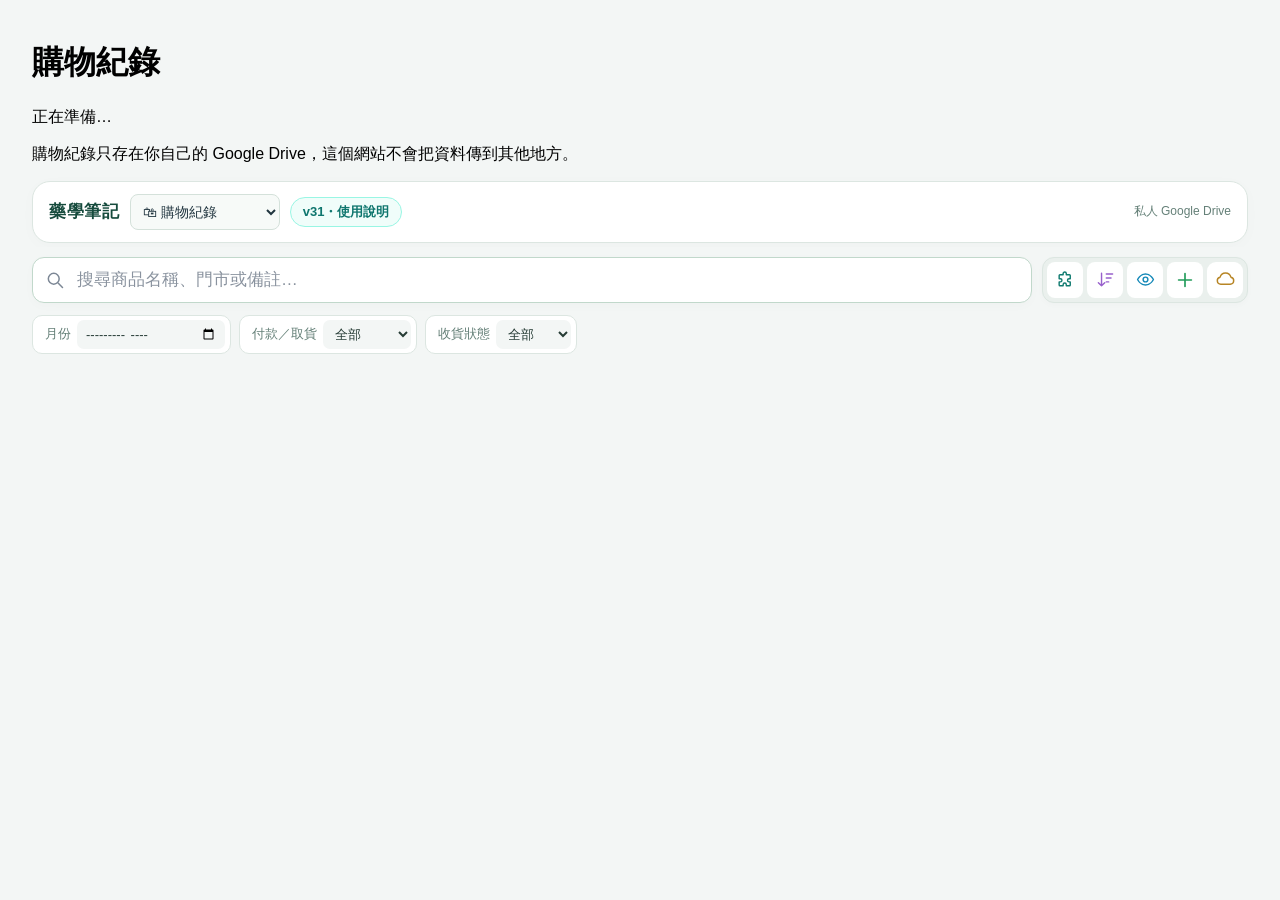
==== commit e05d318e: "Replace the bookmark with the 購物紀錄小幫手 browser extension (saves straight to Drive) Co-Authored-By: Cl" ====
--- a/shopping.html
+++ b/shopping.html
@@ -12,15 +12,14 @@
 <meta name="mobile-web-app-capable" content="yes">
 <meta name="apple-mobile-web-app-title" content="藥學筆記">
 <title>購物紀錄｜藥學筆記雲端</title>
-<link rel="stylesheet" href="css/site.css?v=2026-11-27-pages-v30">
-<link rel="stylesheet" href="css/shopping.css?v=2026-11-27-pages-v30">
+<link rel="stylesheet" href="css/site.css?v=2026-11-27-pages-v31">
+<link rel="stylesheet" href="css/shopping.css?v=2026-11-27-pages-v31">
 </head>
 <body>
 <div id="site-gate" class="site-gate" role="dialog" aria-modal="true" aria-labelledby="site-gate-title">
   <div class="site-gate-card">
     <h1 id="site-gate-title">購物紀錄</h1>
     <p id="site-gate-text">正在準備…</p>
-    <p id="site-gate-pending" class="site-gate-pending" hidden></p>
     <button id="site-gate-button" type="button" hidden>用 Google 登入</button>
     <p class="site-gate-note">購物紀錄只存在你自己的 Google Drive，這個網站不會把資料傳到其他地方。</p>
   </div>
@@ -39,7 +38,7 @@
     <input type="search" id="searchInput" placeholder="搜尋商品名稱、門市或備註…" aria-label="搜尋商品名稱、門市、網址或備註" autocomplete="off" spellcheck="false">
   </div>
   <div class="shop-toolbar" role="group" aria-label="購物紀錄功能">
-    <button type="button" id="bookmarkBtn" class="shop-tool" data-tool-short="書籤" data-tool-label="一鍵記錄書籤" data-tool-detail="在購物網站按一下就能記錄" aria-label="一鍵記錄書籤"><svg viewBox="0 0 24 24" fill="none" stroke="currentColor" stroke-width="1.8" stroke-linecap="round" stroke-linejoin="round" aria-hidden="true" focusable="false"><path d="M6 3.5h12v17l-6-4-6 4v-17Z"/><path d="M12 7.5v5M9.5 10h5"/></svg></button>
+    <button type="button" id="helperBtn" class="shop-tool" data-tool-short="小幫手" data-tool-label="購物紀錄小幫手" data-tool-detail="瀏覽器擴充功能：在購物網站按一下就存好" aria-label="購物紀錄小幫手（擴充功能）"><svg viewBox="0 0 24 24" fill="none" stroke="currentColor" stroke-width="1.8" stroke-linecap="round" stroke-linejoin="round" aria-hidden="true" focusable="false"><path d="M9 4.5a2 2 0 1 1 4 0V6h4a1 1 0 0 1 1 1v4h-1.5a2 2 0 1 0 0 4H18v4a1 1 0 0 1-1 1h-4v-1.5a2 2 0 1 0-4 0V20H5a1 1 0 0 1-1-1v-4h1.5a2 2 0 1 0 0-4H4V7a1 1 0 0 1 1-1h4V4.5Z"/></svg><span id="helperDot" class="helper-dot" hidden></span></button>
     <button type="button" id="sortBtn" class="shop-tool" data-tool-short="排序" data-tool-label="自動排序清單" data-tool-detail="依到貨月份和付款方式排好" aria-label="自動排序清單"><svg viewBox="0 0 24 24" fill="none" stroke="currentColor" stroke-width="1.8" stroke-linecap="round" stroke-linejoin="round" aria-hidden="true" focusable="false"><path d="M3 16l4 4 4-4M7 20V4M13 5h8M13 10h6M13 15h3"/></svg></button>
     <button type="button" id="previewModeBtn" class="shop-tool" data-tool-short="預覽" data-tool-label="預覽模式" data-tool-detail="只看不改，隱藏卡片上的操作" aria-label="預覽模式" aria-pressed="false"><svg viewBox="0 0 24 24" fill="none" stroke="currentColor" stroke-width="1.8" stroke-linecap="round" stroke-linejoin="round" aria-hidden="true" focusable="false"><path d="M2 12s3.5-7 10-7 10 7 10 7-3.5 7-10 7S2 12 2 12Z"/><circle cx="12" cy="12" r="3"/></svg></button>
     <button type="button" id="navToAddBtn" class="shop-tool" data-tool-short="新增" data-tool-label="新增購買紀錄" data-tool-detail="快捷鍵：滑鼠側鍵上鍵" aria-label="新增購買紀錄"><svg viewBox="0 0 24 24" fill="none" stroke="currentColor" stroke-width="1.8" stroke-linecap="round" stroke-linejoin="round" aria-hidden="true" focusable="false"><path d="M12 5v14M5 12h14"/></svg></button>
@@ -168,21 +167,25 @@
   <img id="imageViewerImage" class="image-viewer-image" alt="原始高清商品圖片">
 </div>
 
-<div id="bookmarkDialog" class="shop-dialog" role="dialog" aria-modal="true" aria-labelledby="bookmarkTitle">
+<div id="helperDialog" class="shop-dialog" role="dialog" aria-modal="true" aria-labelledby="helperTitle">
   <div class="shop-dialog-card">
-    <div class="shop-dialog-head"><h3 id="bookmarkTitle">🔖 一鍵記錄書籤</h3><button type="button" class="btn-modal-close" data-close-dialog aria-label="關閉">×</button></div>
-    <p>在購物網站的<b>訂單頁、歷史訂單或商品頁</b>按一下這個書籤，就會把商品記錄到這裡：名稱、金額、圖片和網址會自動填好。<b>就算讀不出商品，也一定會把網址存下來</b>，之後再自己補。</p>
-    <ol class="bookmark-steps">
-      <li>按 <kbd>Ctrl</kbd>+<kbd>Shift</kbd>+<kbd>B</kbd> 讓瀏覽器顯示「書籤列」（網址列下面那一排）。</li>
-      <li>用滑鼠<b>按住</b>下面的綠色按鈕，拖到書籤列上再放開。</li>
-      <li>完成！之後在購物網站按一下書籤列上的「🛍 記錄購物」。</li>
+    <div class="shop-dialog-head"><h3 id="helperTitle">🛍 購物紀錄小幫手（瀏覽器擴充功能）</h3><button type="button" class="btn-modal-close" data-close-dialog aria-label="關閉">×</button></div>
+    <p id="helperState" class="helper-state">正在檢查這台電腦…</p>
+    <p>裝好之後，在<b>商品頁、訂單頁或注文履歴頁</b>按瀏覽器右上角的 🛍 按鈕（或 <kbd>Alt</kbd>+<kbd>Shift</kbd>+<kbd>S</kbd>），商品名稱、金額、圖片和網址就會<b>直接存進購物紀錄</b>，不用打開這個網站。一頁有很多樣商品時會跳出小視窗讓你勾選；就算讀不出商品，也一定會存下網址。</p>
+    <h4>第一次安裝（每台電腦做一次，Chrome 或 Edge 都可以）</h4>
+    <ol class="helper-steps">
+      <li>按 <a id="helperDownload" class="helper-download" href="assets/shopping-helper.zip" download="購物紀錄小幫手.zip">⬇ 下載小幫手</a>，會下載「購物紀錄小幫手.zip」。</li>
+      <li>打開「下載」資料夾，在 zip 檔上按右鍵 →「解壓縮全部」→ 位置建議改成「文件」→ 解壓縮。<b>之後不要刪掉這個資料夾。</b></li>
+      <li>在網址列輸入 <code>chrome://extensions</code>（Edge 是 <code>edge://extensions</code>）按 Enter，打開右上角（Edge 在左下）的「開發人員模式」。</li>
+      <li>按「載入未封裝項目」，選剛剛解壓縮出來的「購物紀錄小幫手」資料夾。</li>
+      <li>按網址列右邊的拼圖圖示，在「購物紀錄小幫手」旁按圖釘，讓 🛍 按鈕一直顯示。</li>
+      <li>會自動打開小幫手的設定頁：按「登入 Google」，選存放筆記的帳號並允許。</li>
     </ol>
-    <p class="bookmark-drag"><a id="bookmarkLink" class="bookmark-link" draggable="true">🛍 記錄購物</a></p>
-    <p id="bookmarkError" class="bookmark-error"></p>
-    <details class="bookmark-more">
-      <summary>手機或拖不過去怎麼辦？</summary>
-      <p>按「複製書籤網址」，在瀏覽器新增一個書籤，名稱打「記錄購物」，網址貼上剛剛複製的內容。手機 Chrome 要用時，在網址列打「記錄購物」再點那個書籤。</p>
-      <button type="button" id="bookmarkCopy" class="shop-pill">複製書籤網址</button>
+    <details class="helper-more">
+      <summary>更新、其他電腦和手機</summary>
+      <p><b>有新版本時</b>：這裡會提醒你。下載新的 zip，解壓縮到原本的位置覆蓋，再到 <code>chrome://extensions</code> 在小幫手上按重新整理圖示。</p>
+      <p><b>其他電腦</b>：每台電腦照上面做一次就好，設定都一樣。</p>
+      <p><b>手機</b>：手機瀏覽器不能裝擴充功能，請用「＋ 新增」或貼上截圖。</p>
     </details>
   </div>
 </div>
@@ -195,8 +198,8 @@
   </div>
 </div>
 
-<script src="js/config.js?v=2026-11-27-pages-v30"></script>
-<script src="js/auth.js?v=2026-11-27-pages-v30"></script>
-<script src="js/shopping.js?v=2026-11-27-pages-v30"></script>
+<script src="js/config.js?v=2026-11-27-pages-v31"></script>
+<script src="js/auth.js?v=2026-11-27-pages-v31"></script>
+<script src="js/shopping.js?v=2026-11-27-pages-v31"></script>
 </body>
 </html>
--- a/css/shopping.css
+++ b/css/shopping.css
@@ -1,7 +1,5 @@
 /* 購物紀錄 page. Same look as the old 購物紀錄網站, with the notes site's top bar. */
 body { font-family: 'Segoe UI', "Microsoft JhengHei", "PingFang TC", Tahoma, Geneva, Verdana, sans-serif; max-width: 95%; margin: 0 auto; padding: 20px; background-color: #f3f6f5; }
-.site-gate-pending { margin: 4px 0 10px; padding: 8px 10px; border-radius: 10px; background: #f0fdfa; color: #0f766e; font-weight: 700; }
-.site-gate-pending[hidden] { display: none; }
 
 /* ---------- top: same look as the notes page ---------- */
 .shop-workspace, .shop-topbar, .shop-filters { font-family: "Helvetica Neue", Helvetica, Arial, "PingFang TC", "微軟正黑體", sans-serif; }
@@ -25,7 +23,6 @@
 .shop-tool:focus-visible { outline: 3px solid #60a5fa; outline-offset: 2px; z-index: 1; }
 .shop-tool:active { background: var(--tool-tint); box-shadow: inset 0 1px 3px #0f172a18; }
 .shop-tool.preview-active { background: var(--tool-tint); border-color: var(--tool-color); box-shadow: inset 0 0 0 1px var(--tool-color); }
-#bookmarkBtn { --tool-color: #117b70; --tool-tint: #e4f4ef; }
 #sortBtn { --tool-color: #9860cc; --tool-tint: #f2eafc; }
 #previewModeBtn { --tool-color: #1689b8; --tool-tint: #e6f5fc; }
 #navToAddBtn { --tool-color: #209b59; --tool-tint: #e3f7ea; }
@@ -41,7 +38,7 @@
 @media (hover: hover) and (min-width: 651px) {
     .shop-tool[data-tool-label]:hover::after { content: attr(data-tool-label) "\A" attr(data-tool-detail); white-space: pre; position: absolute; top: calc(100% + 8px); right: -4px; z-index: 120; width: max-content; max-width: 260px; padding: 8px 12px; border: 1px solid #344155; border-radius: 9px; background: #263245; color: #fff; box-shadow: 0 5px 16px #0f172a20; font-size: 12px; line-height: 1.55; text-align: left; pointer-events: none; }
 }
-body.preview-mode :is(#bookmarkBtn, #sortBtn, #navToAddBtn) { opacity: .35; pointer-events: none; }
+body.preview-mode :is(#helperBtn, #sortBtn, #navToAddBtn) { opacity: .35; pointer-events: none; }
 body.form-open :is(.shop-topbar, .shop-filters) { display: none; }
 body.form-open .shop-workspace { margin-bottom: 12px; }
 
@@ -199,21 +196,30 @@
 .btn-delete { background-color: transparent; color: #666; font-weight: 900; font-size: 13px; padding: 2px; }
 .btn-delete:hover { color: #f44336; text-decoration: underline; }
 
-/* message after the bookmark sent something */
+/* short message at the bottom */
 .shop-toast { position: fixed; left: 50%; bottom: 24px; transform: translateX(-50%); z-index: 10030; max-width: min(640px, calc(100vw - 32px)); padding: 11px 16px; border-radius: 12px; background: #134e4a; color: #fff; box-shadow: 0 10px 28px rgba(0,0,0,.25); font-size: 14px; line-height: 1.5; }
 .shop-toast[hidden] { display: none; }
 
-/* dialogs: bookmark and help */
+/* dialogs: 小幫手 and help */
 .shop-dialog { position: fixed; inset: 0; z-index: 10010; display: none; align-items: center; justify-content: center; padding: 18px; background: rgba(20, 28, 36, .55); }
 .shop-dialog.open { display: flex; }
 .shop-dialog-card { width: min(560px, 96vw); max-height: 92vh; overflow-y: auto; box-sizing: border-box; padding: 18px 20px; border-radius: 16px; background: #fff; color: #2c3a40; box-shadow: 0 20px 60px rgba(0,0,0,.28); line-height: 1.7; font-size: 14.5px; }
 .shop-dialog-head { display: flex; justify-content: space-between; align-items: center; gap: 10px; }
 .shop-dialog-head h3 { margin: 0; color: #0f766e; font-size: 19px; }
-.bookmark-steps { padding-left: 22px; }
-.bookmark-drag { text-align: center; margin: 14px 0; }
-.bookmark-link { display: inline-block; padding: 10px 22px; border-radius: 999px; background: #0f766e; color: #fff; font-weight: 800; font-size: 16px; text-decoration: none; cursor: grab; box-shadow: 0 4px 14px rgba(15,118,110,.3); }
-.bookmark-error { color: #c62828; margin: 0; }
-.bookmark-more summary { cursor: pointer; color: #526b73; }
+.shop-dialog-card h4 { margin: 14px 0 4px; color: #164b3d; font-size: 15px; }
+.shop-dialog-card code { padding: 1px 6px; border-radius: 6px; background: #f3f6f5; color: #164b3d; font-size: 13px; }
+.helper-state { padding: 10px 12px; border-radius: 12px; font-weight: 700; }
+.helper-state.is-ok { background: #ecfdf5; color: #047857; }
+.helper-state.is-old { background: #fffbeb; color: #92400e; }
+.helper-state.is-missing { background: #f1f5f9; color: #475569; }
+.helper-steps { padding-left: 22px; }
+.helper-steps li { margin-bottom: 4px; }
+.helper-download { display: inline-block; padding: 3px 12px; border-radius: 999px; background: #0f766e; color: #fff; font-weight: 800; text-decoration: none; }
+.helper-download:hover { background: #115e59; }
+.helper-more summary { cursor: pointer; color: #526b73; }
+.helper-dot { position: absolute; top: 4px; right: 4px; width: 8px; height: 8px; border-radius: 50%; background: #e11d48; }
+.helper-dot[hidden] { display: none; }
+#helperBtn { --tool-color: #117b70; --tool-tint: #e4f4ef; }
 .help-version { margin: 4px 0 8px; color: #658078; font-size: 13px; }
 .help-table { width: 100%; border-collapse: collapse; font-size: 13.5px; }
 .help-table th, .help-table td { padding: 7px 8px; border-bottom: 1px solid #edf2f0; text-align: left; vertical-align: top; }
